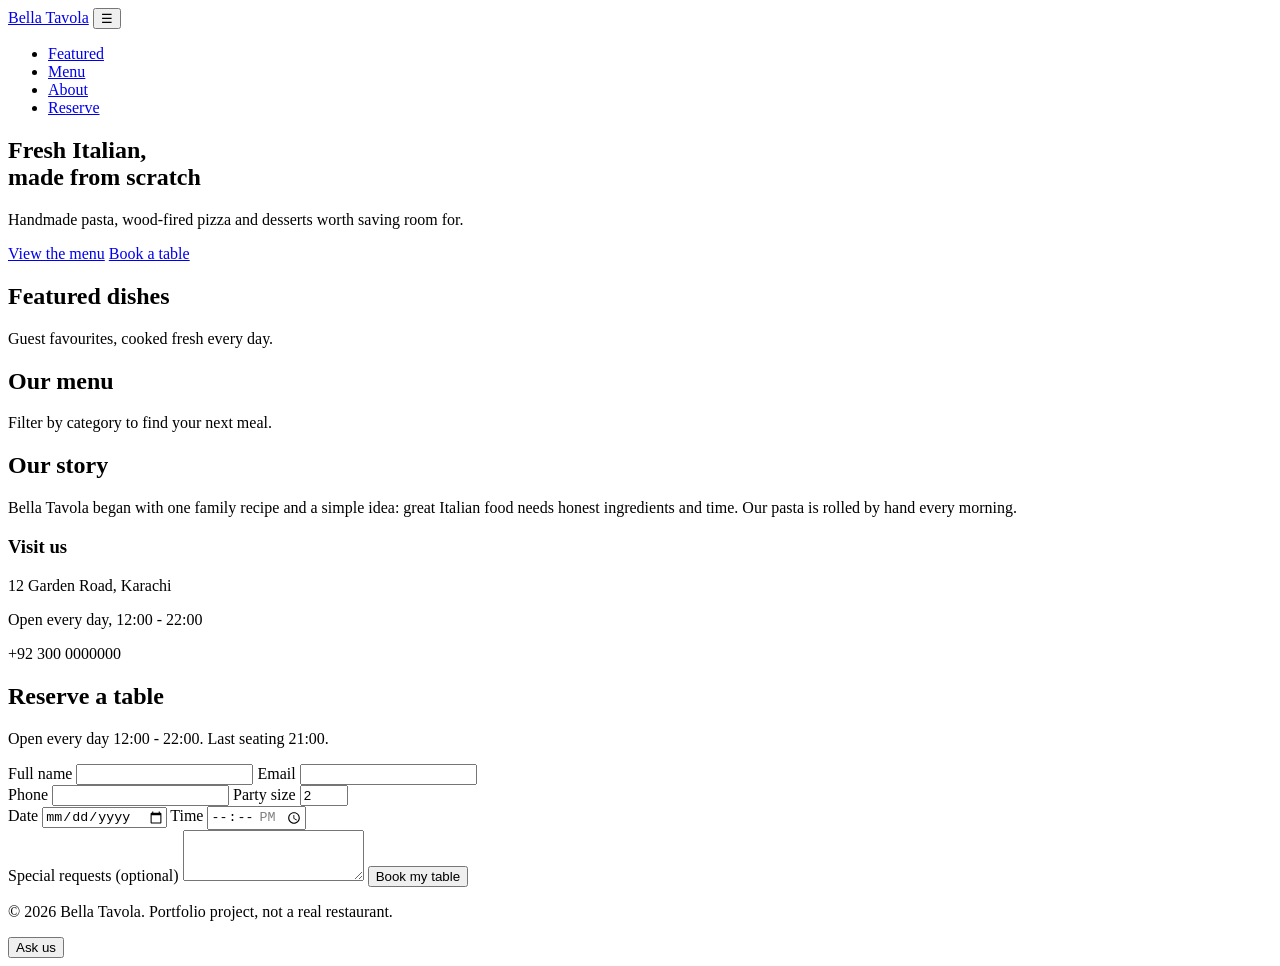
==== frontend/index.html @ b1d902ee "Initial Commit" ====
<!DOCTYPE html>
<html lang="en">

<head>
    <meta charset="UTF-8">
    <meta name="viewport" content="width=device-width, initial-scale=1">
    <title>Bella Tavola | Italian Restaurant</title>
    <meta name="description" content="Fresh Italian food made from scratch. View our menu and book a table.">
    <link rel="stylesheet" href="/css/style.css">
</head>

<body>
    <header class="navbar">
        <div class="container nav-inner">
            <a href="#home" class="logo">Bella Tavola</a>
            <button id="menu-toggle" class="menu-toggle" aria-label="Toggle navigation">&#9776;</button>
            <ul id="nav-links" class="nav-links">
                <li><a href="#featured">Featured</a></li>
                <li><a href="#menu">Menu</a></li>
                <li><a href="#about">About</a></li>
                <li><a href="#reserve" class="btn">Reserve</a></li>
            </ul>
        </div>
    </header>
    <main>
        <section id="home" class="hero">
            <div class="container">
                <h1>Fresh Italian,<br>made from scratch</h1>
                <p>Handmade pasta, wood-fired pizza and desserts worth saving room for.</p>
                <div class="hero-actions">
                    <a href="#menu" class="btn">View the menu</a>
                    <a href="#reserve" class="btn btn-outline">Book a table</a>
                </div>
            </div>
        </section>
        <section id="featured">
            <div class="container">
                <h2>Featured dishes</h2>
                <p class="section-sub">Guest favourites, cooked fresh every day.</p>
                <div id="featured-grid" class="grid"></div>
            </div>
        </section>
        <section id="menu" class="alt">
            <div class="container">
                <h2>Our menu</h2>
                <p class="section-sub">Filter by category to find your next meal.</p>
                <div id="filters" class="filters"></div>
                <p id="menu-status" class="status" role="status"></p>
                <div id="menu-grid" class="grid"></div>
            </div>
        </section>
        <section id="about">
            <div class="container about">
                <div>
                    <h2>Our story</h2>
                    <p>Bella Tavola began with one family recipe and a simple idea: great Italian food needs
                        honest ingredients and time. Our pasta is rolled by hand every morning.</p>
                </div>
                <div class="info-box">
                    <h3>Visit us</h3>
                    <p>12 Garden Road, Karachi</p>
                    <p>Open every day, 12:00 - 22:00</p>
                    <p>+92 300 0000000</p>
                </div>
            </div>
        </section>
        <section id="reserve" class="alt">
            <div class="container narrow">
                <h2>Reserve a table</h2>
                <p class="section-sub">Open every day 12:00 - 22:00. Last seating 21:00.</p>
                <form id="reservation-form" novalidate>
                    <div class="form-row">
                        <label>Full name
                            <input name="name" required minlength="2" maxlength="100" autocomplete="name"></label>
                        <label>Email
                            <input name="email" type="email" required autocomplete="email"></label>
                    </div>
                    <div class="form-row">
                        <label>Phone
                            <input name="phone" type="tel" required autocomplete="tel"></label>
                        <label>Party size
                            <input name="party_size" type="number" min="1" max="12" value="2" required></label>
                    </div>
                    <div class="form-row">
                        <label>Date
                            <input name="reservation_date" type="date" required></label>
                        <label>Time
                            <input name="reservation_time" type="time" min="12:00" max="21:00" step="1800"
                                required></label>
                    </div>
                    <label>Special requests (optional)
                        <textarea name="special_requests" rows="3" maxlength="300"></textarea></label>
                    <button class="btn" type="submit" id="reserve-btn">Book my table</button>
                    <p id="form-message" role="status" aria-live="polite"></p>
                </form>
            </div>
        </section>
    </main>
    <footer class="footer">
        <div class="container">
            <p>&copy; 2026 Bella Tavola. Portfolio project, not a real restaurant.</p>
        </div>
    </footer>
    <button id="chat-toggle" class="chat-toggle" aria-label="Open chat assistant">Ask us</button>
    <div id="chat-panel" class="chat-panel" hidden>
        <div class="chat-header"><strong>Ask Bella</strong>
            <button id="chat-close" type="button" aria-label="Close chat">&times;</button>
        </div>
        <div id="chat-log" class="chat-log" aria-live="polite"></div>
        <form id="chat-form" class="chat-form">
            <input id="chat-input" type="text" placeholder="Ask about our menu..." maxlength="1000" autocomplete="off"
                required>
            <button class="btn" type="submit" id="chat-send">Send</button>
        </form>
    </div>
    <script src="/js/app.js"></script>
    <script src="/js/reservation.js"></script>
    <script src="/js/chat.js"></script>
</body>

</html>
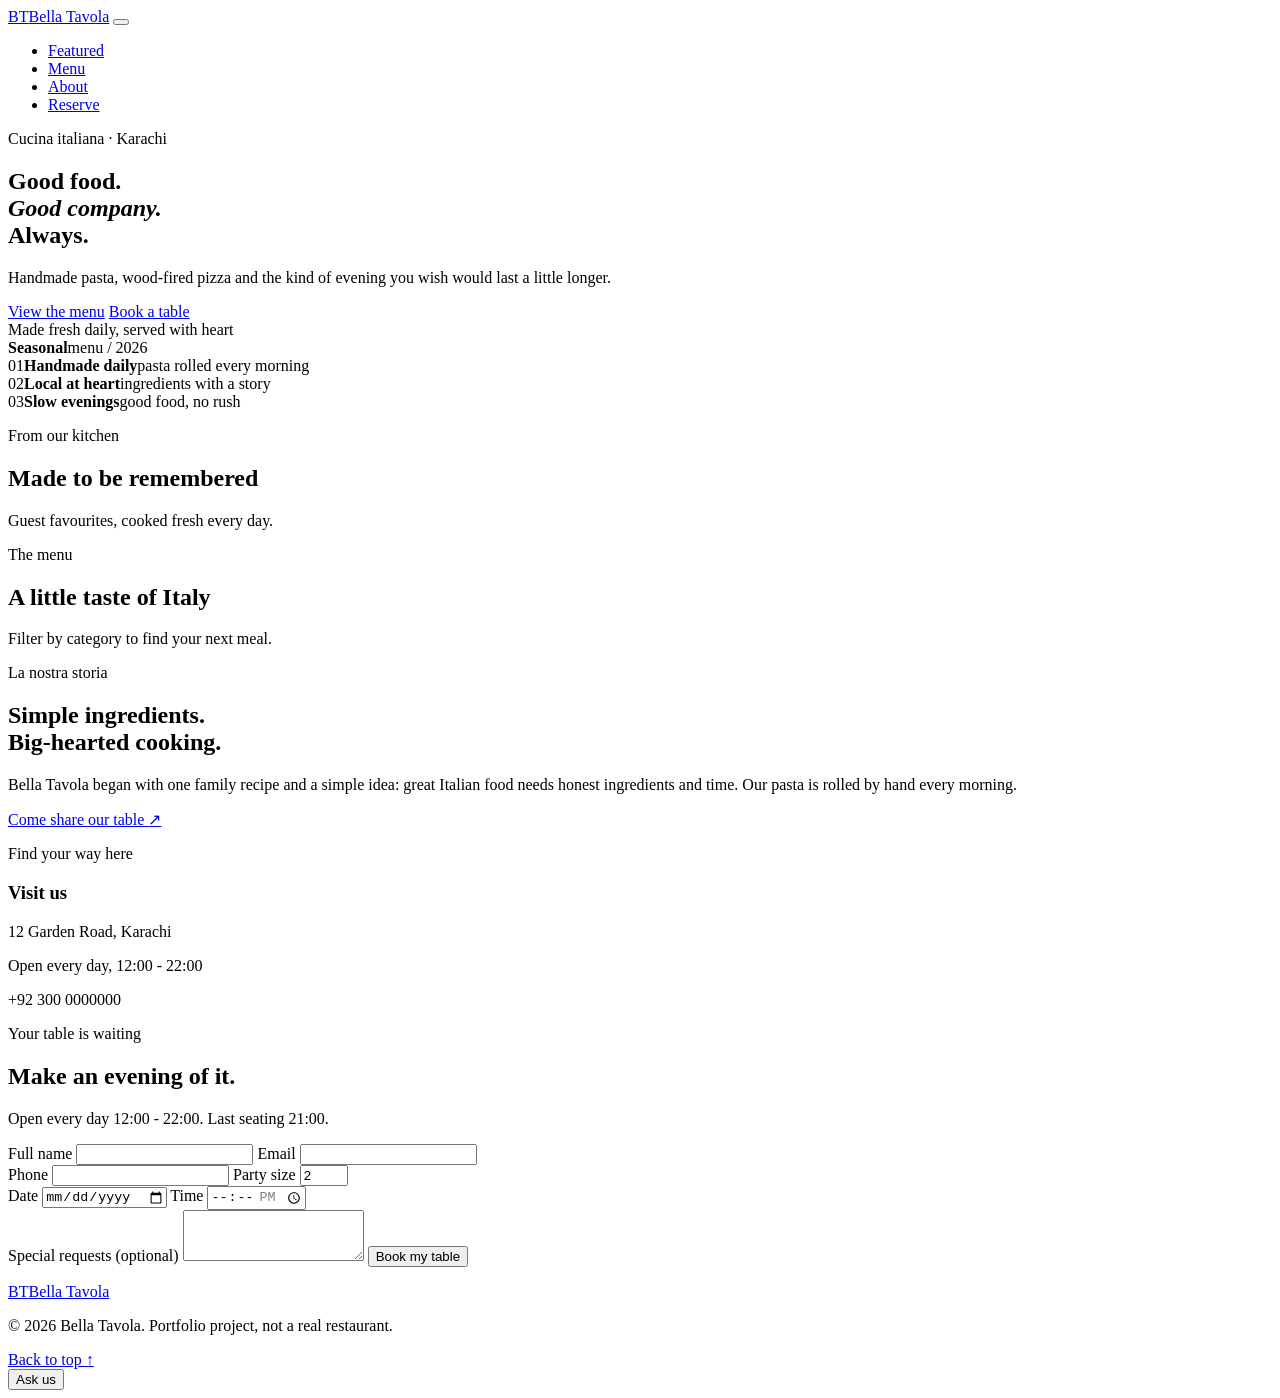
==== commit f1ae4458: "Initial Commit" ====
--- a/frontend/index.html
+++ b/frontend/index.html
@@ -12,8 +12,8 @@
 <body>
     <header class="navbar">
         <div class="container nav-inner">
-            <a href="#home" class="logo">Bella Tavola</a>
-            <button id="menu-toggle" class="menu-toggle" aria-label="Toggle navigation">&#9776;</button>
+            <a href="#home" class="logo"><span class="logo-mark">BT</span><span>Bella Tavola</span></a>
+            <button id="menu-toggle" class="menu-toggle" aria-label="Toggle navigation"><span></span><span></span></button>
             <ul id="nav-links" class="nav-links">
                 <li><a href="#featured">Featured</a></li>
                 <li><a href="#menu">Menu</a></li>
@@ -25,24 +25,39 @@
     <main>
         <section id="home" class="hero">
             <div class="container">
-                <h1>Fresh Italian,<br>made from scratch</h1>
-                <p>Handmade pasta, wood-fired pizza and desserts worth saving room for.</p>
+                <div class="hero-copy">
+                    <p class="eyebrow">Cucina italiana · Karachi</p>
+                    <h1>Good food.<br><em>Good company.</em><br>Always.</h1>
+                    <p class="hero-lede">Handmade pasta, wood-fired pizza and the kind of evening you wish would last a little longer.</p>
+                </div>
                 <div class="hero-actions">
                     <a href="#menu" class="btn">View the menu</a>
                     <a href="#reserve" class="btn btn-outline">Book a table</a>
                 </div>
+                <div class="hero-note"><span class="hero-note-line"></span><span>Made fresh daily, served with heart</span></div>
+                <div class="hero-art" aria-hidden="true">
+                    <div class="plate"><div class="plate-inner"><span class="leaf leaf-one"></span><span class="leaf leaf-two"></span><span class="tomato tomato-one"></span><span class="tomato tomato-two"></span><span class="pasta pasta-one"></span><span class="pasta pasta-two"></span></div></div>
+                    <div class="art-caption"><strong>Seasonal</strong><span>menu / 2026</span></div>
+                </div>
+            </div>
+        </section>
+        <section class="experience-strip" aria-label="The Bella Tavola experience">
+            <div class="container experience-grid">
+                <div><span class="experience-number">01</span><strong>Handmade daily</strong><span>pasta rolled every morning</span></div>
+                <div><span class="experience-number">02</span><strong>Local at heart</strong><span>ingredients with a story</span></div>
+                <div><span class="experience-number">03</span><strong>Slow evenings</strong><span>good food, no rush</span></div>
             </div>
         </section>
         <section id="featured">
             <div class="container">
-                <h2>Featured dishes</h2>
+                <div class="section-heading"><p class="eyebrow">From our kitchen</p><h2>Made to be remembered</h2></div>
                 <p class="section-sub">Guest favourites, cooked fresh every day.</p>
                 <div id="featured-grid" class="grid"></div>
             </div>
         </section>
         <section id="menu" class="alt">
             <div class="container">
-                <h2>Our menu</h2>
+                <div class="section-heading"><p class="eyebrow">The menu</p><h2>A little taste of Italy</h2></div>
                 <p class="section-sub">Filter by category to find your next meal.</p>
                 <div id="filters" class="filters"></div>
                 <p id="menu-status" class="status" role="status"></p>
@@ -52,12 +67,14 @@
         <section id="about">
             <div class="container about">
                 <div>
-                    <h2>Our story</h2>
+                    <p class="eyebrow">La nostra storia</p>
+                    <h2>Simple ingredients.<br>Big-hearted cooking.</h2>
                     <p>Bella Tavola began with one family recipe and a simple idea: great Italian food needs
                         honest ingredients and time. Our pasta is rolled by hand every morning.</p>
+                    <a href="#reserve" class="text-link">Come share our table <span>↗</span></a>
                 </div>
                 <div class="info-box">
-                    <h3>Visit us</h3>
+                    <p class="eyebrow">Find your way here</p><h3>Visit us</h3>
                     <p>12 Garden Road, Karachi</p>
                     <p>Open every day, 12:00 - 22:00</p>
                     <p>+92 300 0000000</p>
@@ -66,7 +83,7 @@
         </section>
         <section id="reserve" class="alt">
             <div class="container narrow">
-                <h2>Reserve a table</h2>
+                <p class="eyebrow">Your table is waiting</p><h2>Make an evening of it.</h2>
                 <p class="section-sub">Open every day 12:00 - 22:00. Last seating 21:00.</p>
                 <form id="reservation-form" novalidate>
                     <div class="form-row">
@@ -98,7 +115,7 @@
     </main>
     <footer class="footer">
         <div class="container">
-            <p>&copy; 2026 Bella Tavola. Portfolio project, not a real restaurant.</p>
+            <div class="footer-inner"><a href="#home" class="logo"><span class="logo-mark">BT</span><span>Bella Tavola</span></a><p>&copy; 2026 Bella Tavola. Portfolio project, not a real restaurant.</p><a href="#home" class="back-top">Back to top ↑</a></div>
         </div>
     </footer>
     <button id="chat-toggle" class="chat-toggle" aria-label="Open chat assistant">Ask us</button>
